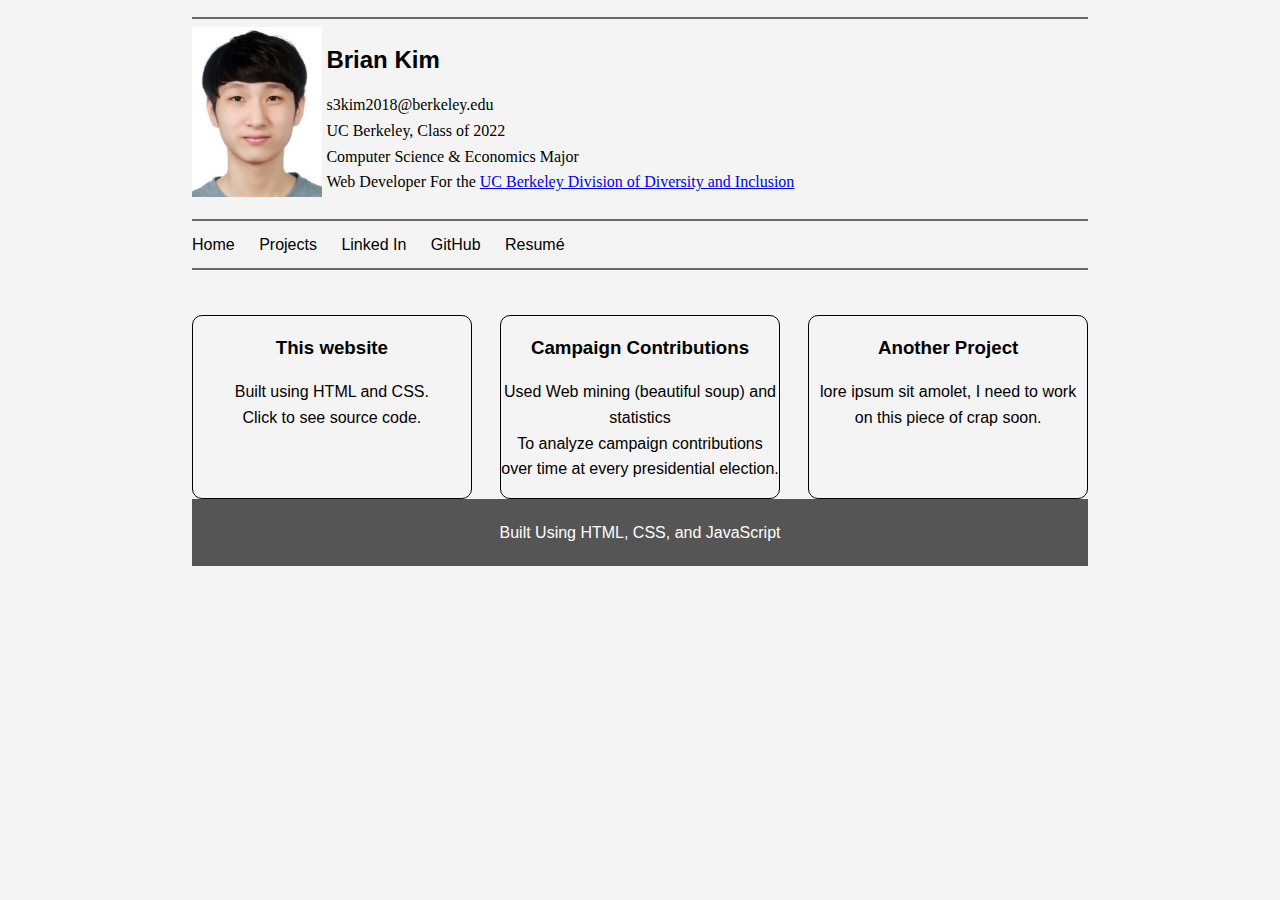
==== projects.html @ 7d06865c "first commit" ====
<!DOCTYPE html>
<html>
    <head>
        <title> Home </title>
        <link rel = "stylesheet" type = "text/css" href = "style/style.css">
        <link rel = "stylesheet" type = "text/css" href = "style/projects.css">

    </head>
    <body>
        <div class = "container">
            <header id = "main_header">
                <div class = "flexgroup">
                    <h2>Brian Kim</h2>
                    <p> 
                        s3kim2018@berkeley.edu  
                        <br>
                        UC Berkeley, Class of 2022
                        <br>
                        Computer Science & Economics Major
                        <br>
                        Web Developer For the <a href = "https://diversity.berkeley.edu/">UC Berkeley Division of Diversity and Inclusion</a>
                    </p>
                </div>
                <img src = "img/face1.jpg">
                <div class = "clr"> </div>
            </header>
        </div>


        <div class = "container">
            <navbar id = "navbar">
                <ul>
                    <li><a href = "index.html"> Home </a></li>
                    <li><a href = "projects.html"> Projects </a></li>
                    <li><a href = "https://www.linkedin.com/in/brian-kim-664794175/"> Linked In </a></li>
                    <li><a href = "#"> GitHub </a></li>
                    <li><a href = "#"> Resumé </a></li>

                </ul>
            </navbar>
        </div>

        <div class = "container">
            <content id = "main_content">

                <floater id = "floater 1">
                    <h3>This website</h3>
                    <p> Built using HTML and CSS. <br>
                    Click to see source code.</p>
                </floater>

                <floater id = "floater 2">
                    <h3>Campaign Contributions</h3>
                    <p> Used Web mining (beautiful soup) and statistics <br>
                    To analyze campaign contributions over time at every presidential election.</p>
                </floater>

                <floater id = "floater 3">
                    <h3> Another Project </h3>
                    <p> lore ipsum sit amolet, I need to work on this piece of crap soon.</p>

                </floater>

            </content>
        </div>
    </body>


    <div class = "container">
        <footer id = "footer">
            <p>Built Using HTML, CSS, and JavaScript</p>
        </footer>
    </div>
</html>
---- style/style.css ----
body{
    background-color: #f4f4f4;
    font-family: Arial, Helvetica, sans-serif; 
    line-height: 1.6em;
    margin: 0; 
}

/* Container Setting For My Website */
.container{
    width: 70%; 
    margin: auto;
    
}

/* Container Setting For Main Header and floating them*/
#main_header{
    text-align: left;
    border-top: solid #696969 2px; 
    border-bottom: solid #696969 2px; 
    margin-top: 17px; 
    padding-top: 8px; 
    padding-bottom: 8px; 
    
}
.flexgroup{
    float: right;
    width: 85%;
    box-sizing: border-box;
}

#main_header img{
    min-width: 130px;
    height: 170px; 
    float: left;
    box-sizing: border-box;
}

#main_header p{
    font-family: Georgia, 'Times New Roman', Times, serif
}

.clr{
    clear: both; 
}


/* Navbar Design */



#navbar ul{
    padding: 0; 
    list-style: none; 
    border-bottom: solid 2px #696969; 
    padding-bottom: 11px; 
    margin-top: 11px; 
    margin-bottom: 45px; 


}

#navbar li{
    display: inline; 
}

#navbar a{
    color: black; 
    text-decoration: none; 
    font-size: 16px; 
    padding-right: 20px; 
}

#navbar a:hover{
    color: grey; 
}

/* Footer Design */
#footer{
    background: #555;
    color: white; 
    text-align: center; 
    padding: 5px; 
}
---- style/projects.css ----
.container #main_content{
    display: flex; 
    justify-content: space-between; 

}

.container floater{
    border: black 1px solid; 
    border-radius: 10px; 
    width: 31%; 
    text-align: center; 
}
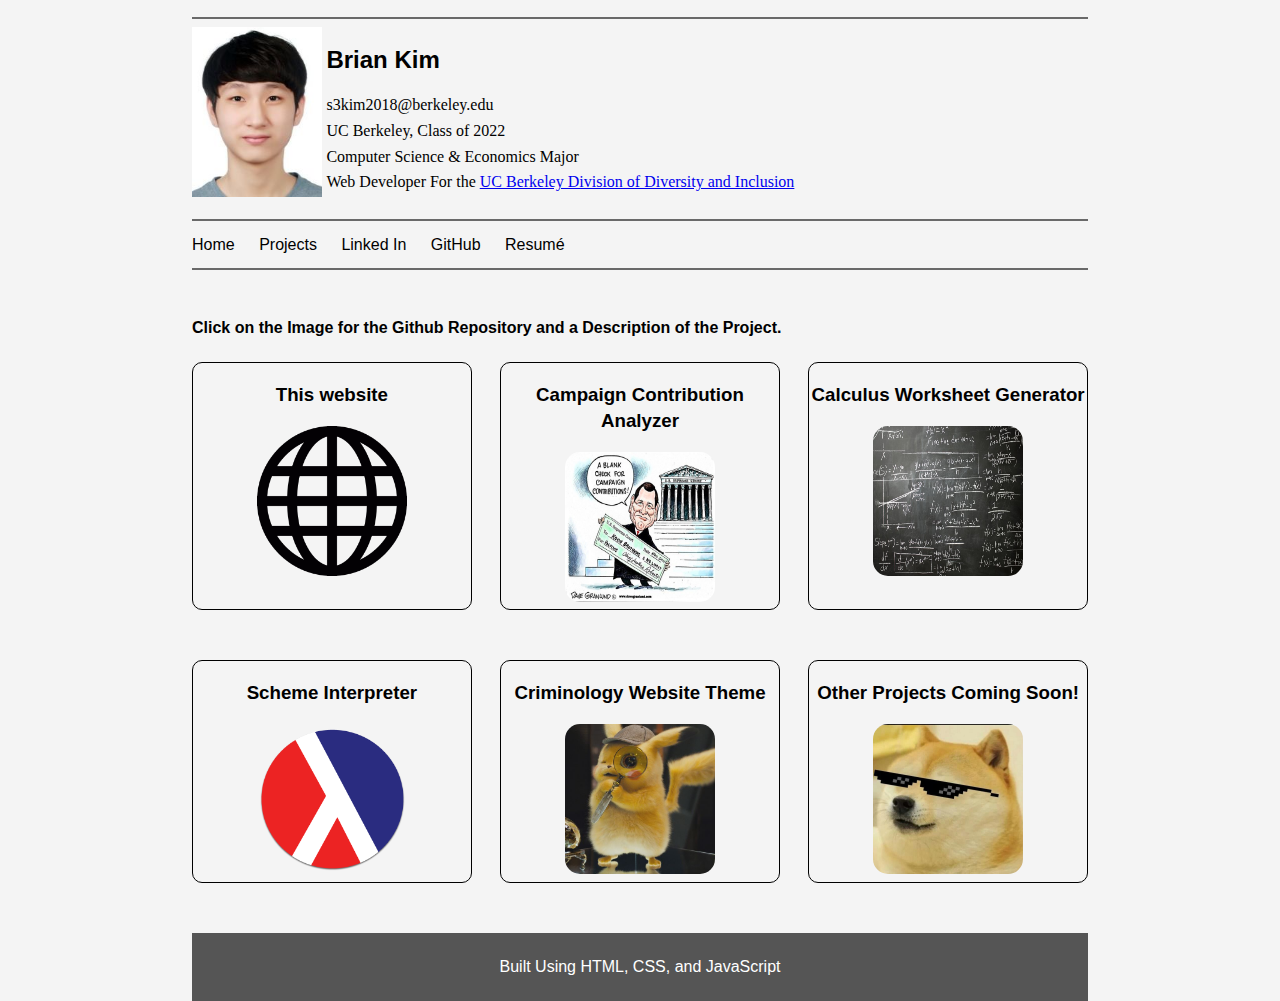
==== commit 6f872521: "Updated Projects" ====
--- a/projects.html
+++ b/projects.html
@@ -41,24 +41,36 @@
         </div>
 
         <div class = "container">
+            <h4> Click on the Image for the Github Repository and a Description of the Project.</h4>
             <content id = "main_content">
 
                 <floater id = "floater 1">
                     <h3>This website</h3>
-                    <p> Built using HTML and CSS. <br>
-                    Click to see source code.</p>
+                    <a href = "https://github.com/s3kim2018/Brian-Website" ><img src = "img/proj1.png"> </a>
                 </floater>
 
                 <floater id = "floater 2">
-                    <h3>Campaign Contributions</h3>
-                    <p> Used Web mining (beautiful soup) and statistics <br>
-                    To analyze campaign contributions over time at every presidential election.</p>
+                    <h3>Campaign Contribution Analyzer</h3>
+                    <a href = "https://github.com/s3kim2018/FEC-data-mining" ><img src = "img/proj2.jpg"> </a>
+           
                 </floater>
 
                 <floater id = "floater 3">
-                    <h3> Another Project </h3>
-                    <p> lore ipsum sit amolet, I need to work on this piece of crap soon.</p>
+                    <h3> Calculus Worksheet Generator </h3>
+                    <a href = "https://github.com/s3kim2018/Calculus-Problem-Generator" ><img src = "img/proj3.jpg"> </a>
 
+                </floater>
+                <floater id = "floater 4">
+                    <h3> Scheme Interpreter </h3>
+                    <a href = "https://github.com/s3kim2018/Scheme" ><img src = "img/proj4.png"> </a>
+                </floater>
+                <floater id = "floater 5">
+                    <h3> Criminology Website Theme </h3>
+                    <a href = "https://github.com/s3kim2018/Brian-Website" ><img src = "img/proj5.jpg"> </a>
+                </floater>
+                <floater id = "floater 6">
+                    <h3> Other Projects Coming Soon! </h3>
+                    <a href = "https://github.com/s3kim2018?tab=repositories" ><img src = "img/comingsoon.jpg"> </a>
                 </floater>
 
             </content>
--- a/style/projects.css
+++ b/style/projects.css
@@ -1,5 +1,6 @@
 .container #main_content{
     display: flex; 
+    flex-wrap: wrap; 
     justify-content: space-between; 
 
 }
@@ -8,5 +9,12 @@
     border: black 1px solid; 
     border-radius: 10px; 
     width: 31%; 
-    text-align: center; 
+    text-align: center;
+    margin-bottom: 50px; 
+}
+
+#main_content img{
+    height: 150px; 
+    width: 150px; 
+    border-radius: 15px; 
 }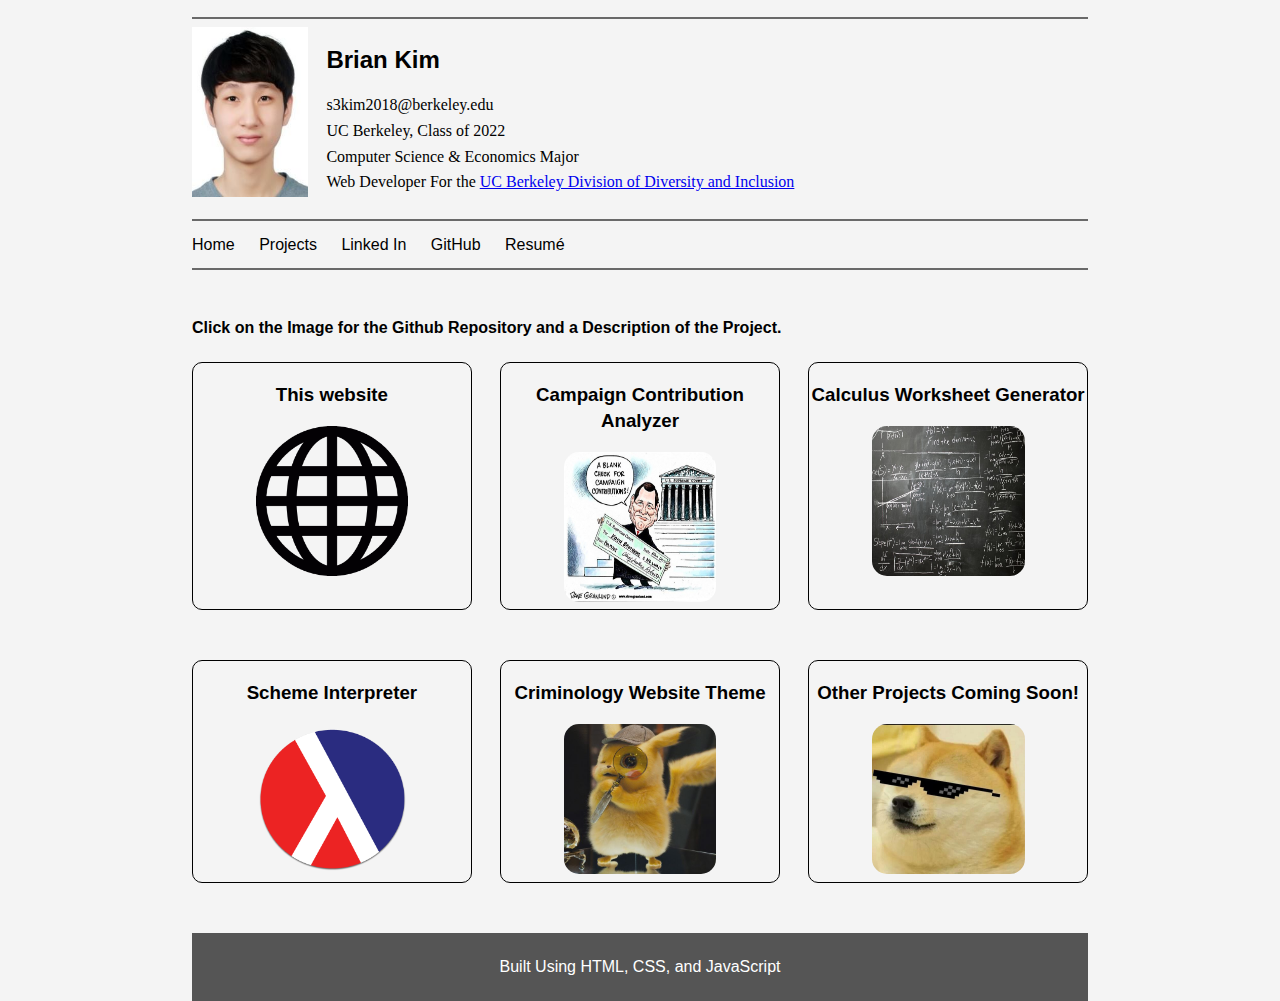
==== commit 9dd42763: "final edit" ====
--- a/projects.html
+++ b/projects.html
@@ -33,8 +33,8 @@
                     <li><a href = "index.html"> Home </a></li>
                     <li><a href = "projects.html"> Projects </a></li>
                     <li><a href = "https://www.linkedin.com/in/brian-kim-664794175/"> Linked In </a></li>
-                    <li><a href = "#"> GitHub </a></li>
-                    <li><a href = "#"> Resumé </a></li>
+                    <li><a href = "https://github.com/s3kim2018"> GitHub </a></li>
+                    <li><a href = "resume.pdf"> Resumé </a></li>
 
                 </ul>
             </navbar>
--- a/style/style.css
+++ b/style/style.css
@@ -29,7 +29,7 @@
 }
 
 #main_header img{
-    min-width: 130px;
+    width: 13%;
     height: 170px; 
     float: left;
     box-sizing: border-box;
--- a/style/projects.css
+++ b/style/projects.css
@@ -1,20 +1,52 @@
-.container #main_content{
-    display: flex; 
-    flex-wrap: wrap; 
-    justify-content: space-between; 
 
+@media(min-width: 1000px){
+    .container #main_content{
+        display: flex; 
+        flex-wrap: wrap; 
+        justify-content: space-between;
+    }
+
+    
+    .container floater{
+        border: black 1px solid; 
+        border-radius: 10px; 
+        width: 31%; 
+        text-align: center;
+        margin-bottom: 50px; 
+    }
+        
+    #main_content img{
+        width: 55%;
+        height: 150px; 
+        border-radius: 15px; 
+    }
+    
+}
+@media(max-width: 1000px){
+    .container #main_content{
+        display: flex; 
+        flex-wrap: wrap; 
+        justify-content: space-between; 
+        flex-direction: column;
+    
+    }
+    .container floater{
+        margin: auto; 
+        border: black 1px solid; 
+        border-radius: 10px; 
+        width: 80%; 
+        text-align: center;
+        margin-bottom: 50px; 
+    }
+    
+    #main_content img{
+        width: 55%;
+        height: 150px; 
+        border-radius: 15px; 
+    }
 }
 
-.container floater{
-    border: black 1px solid; 
-    border-radius: 10px; 
-    width: 31%; 
-    text-align: center;
-    margin-bottom: 50px; 
-}
 
-#main_content img{
-    height: 150px; 
-    width: 150px; 
-    border-radius: 15px; 
-}+
+
+
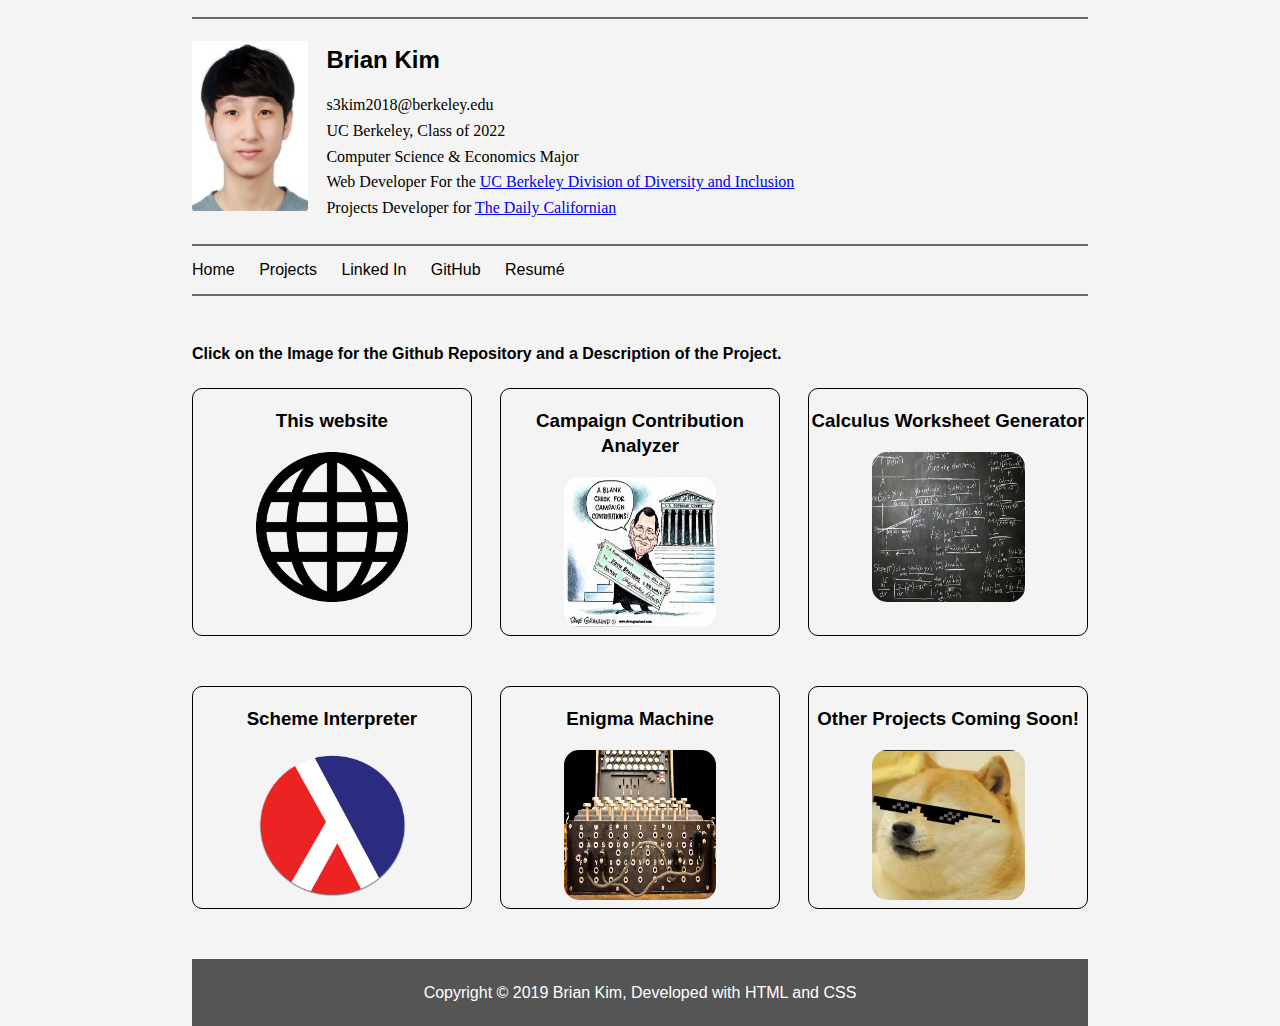
==== commit 8c5904cf: "fixed mysite" ====
--- a/projects.html
+++ b/projects.html
@@ -19,6 +19,8 @@
                         Computer Science & Economics Major
                         <br>
                         Web Developer For the <a href = "https://diversity.berkeley.edu/">UC Berkeley Division of Diversity and Inclusion</a>
+                        <br>
+                        Projects Developer for <a href = "https://www.dailycal.org/"> The Daily Californian</a>
                     </p>
                 </div>
                 <img src = "img/face1.jpg">
@@ -54,7 +56,6 @@
                     <a href = "https://github.com/s3kim2018/FEC-data-mining" ><img src = "img/proj2.jpg"> </a>
            
                 </floater>
-
                 <floater id = "floater 3">
                     <h3> Calculus Worksheet Generator </h3>
                     <a href = "https://github.com/s3kim2018/Calculus-Problem-Generator" ><img src = "img/proj3.jpg"> </a>
@@ -65,8 +66,8 @@
                     <a href = "https://github.com/s3kim2018/Scheme" ><img src = "img/proj4.png"> </a>
                 </floater>
                 <floater id = "floater 5">
-                    <h3> Criminology Website Theme </h3>
-                    <a href = "https://github.com/s3kim2018/Brian-Website" ><img src = "img/proj5.jpg"> </a>
+                    <h3> Enigma Machine </h3>
+                    <a href = "https://github.com/s3kim2018/Enigma" ><img src = "img/enigma.jpg"> </a>
                 </floater>
                 <floater id = "floater 6">
                     <h3> Other Projects Coming Soon! </h3>
@@ -80,7 +81,7 @@
 
     <div class = "container">
         <footer id = "footer">
-            <p>Built Using HTML, CSS, and JavaScript</p>
+            <p>Copyright &copy; 2019 Brian Kim, Developed with HTML and CSS</p>
         </footer>
     </div>
 </html>
--- a/style/style.css
+++ b/style/style.css
@@ -30,7 +30,9 @@
 
 #main_header img{
     width: 13%;
-    height: 170px; 
+    height: 170px;
+    margin-top: 14px; 
+    border-radius: 3px; 
     float: left;
     box-sizing: border-box;
 }
--- a/style/projects.css
+++ b/style/projects.css
@@ -34,13 +34,13 @@
         margin: auto; 
         border: black 1px solid; 
         border-radius: 10px; 
-        width: 80%; 
+        width: 65%; 
         text-align: center;
         margin-bottom: 50px; 
     }
     
     #main_content img{
-        width: 55%;
+        width: 38%;
         height: 150px; 
         border-radius: 15px; 
     }
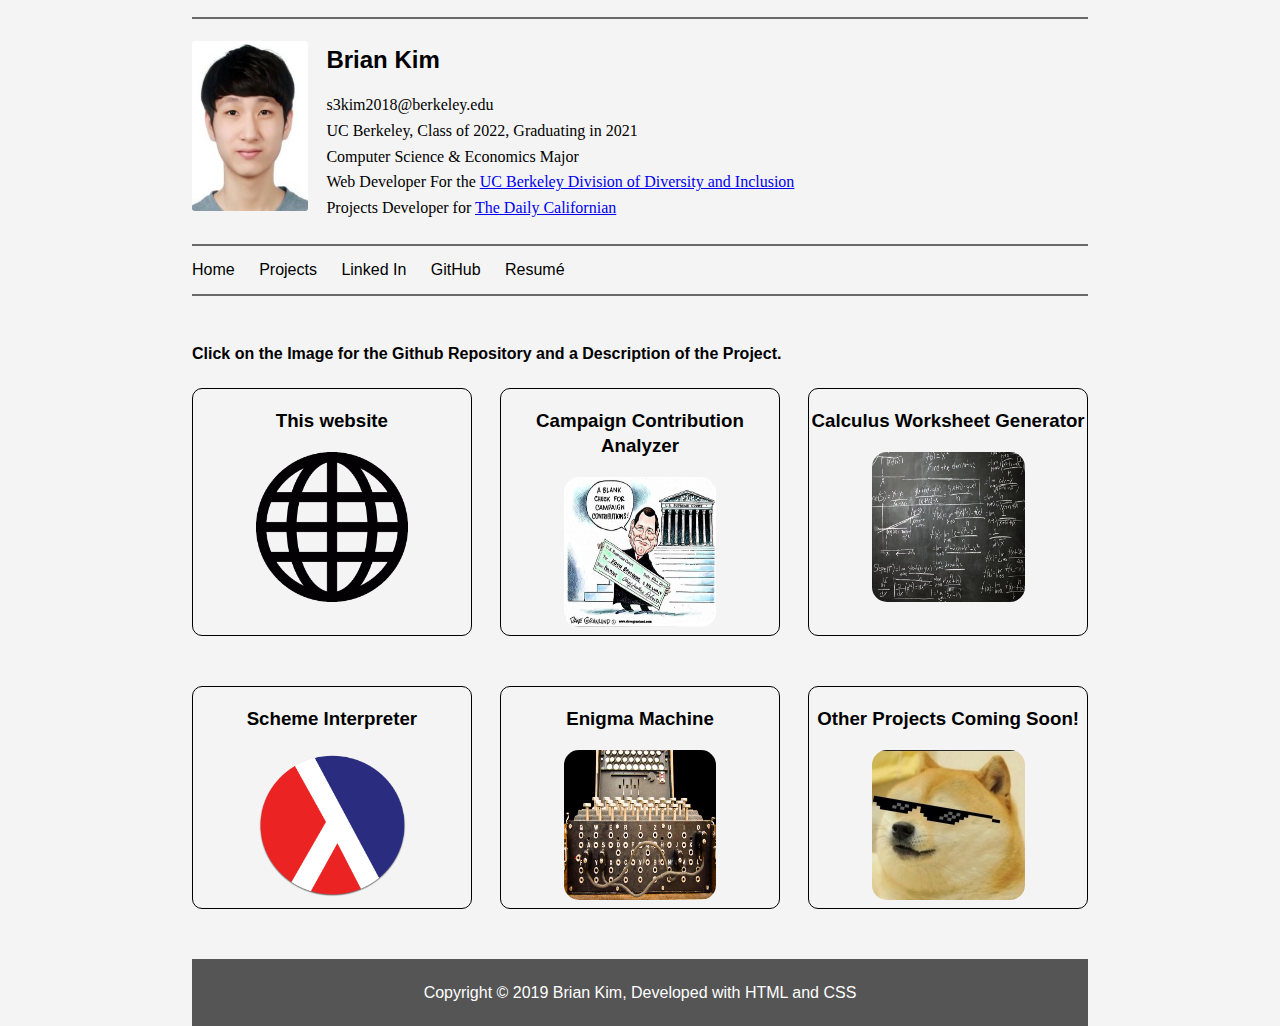
==== commit a544f025: "asdf" ====
--- a/projects.html
+++ b/projects.html
@@ -14,7 +14,7 @@
                     <p> 
                         s3kim2018@berkeley.edu  
                         <br>
-                        UC Berkeley, Class of 2022
+                        UC Berkeley, Class of 2022, Graduating in 2021
                         <br>
                         Computer Science & Economics Major
                         <br>
